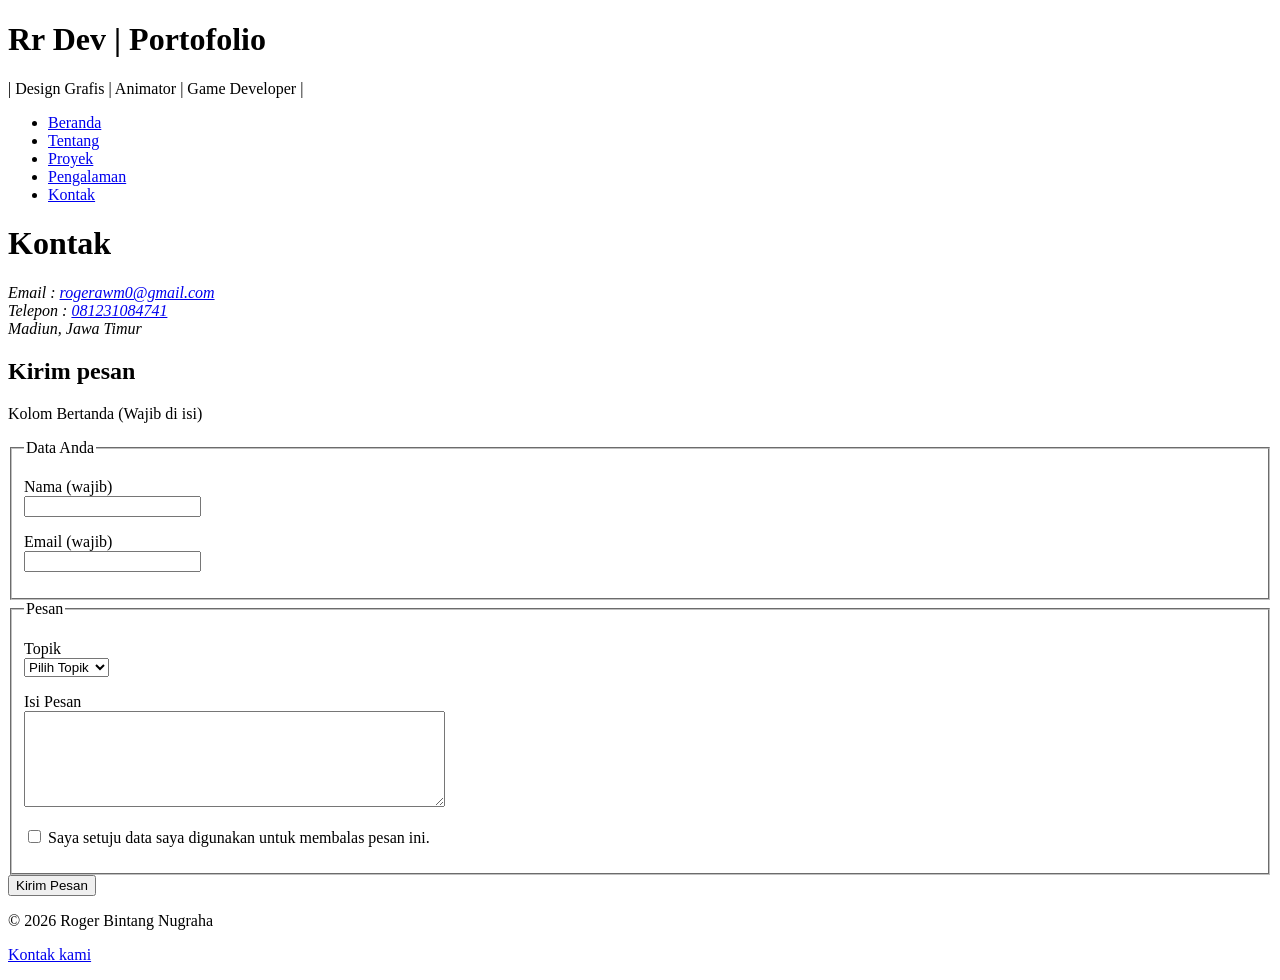
==== Portofolio/Kontak.html @ aab521f7 "Inisiasi tugas Portofolio" ====
<!DOCTYPE html>
<html lang="id">
<head>
    <meta charset="UTF-8">
    <meta name="viewport" content="width=device-width, initial-scale=1.0">
    <title> Beranda | Portofolio </title>
</head>
<body>
    <h1> Rr Dev | Portofolio </h1>
    <p> | Design Grafis | Animator | Game Developer | </p>
    <nav aria-label="Navigasi Utana">
        <ul>
            <li><a href= "index.html" > Beranda </a></li>
            <li><a href= "Tentang.html" > Tentang </a></li>
            <li><a href= "Proyek.html" > Proyek </a></li>
            <li><a href= "Pengalaman.html" > Pengalaman </a></li>
            <li><a href= "Kontak.html" aria-current="page" > Kontak </a></li>
        </ul>
    </nav>
<header>
    <main id="Konten">
        <h1> Kontak </h1>
        <section aria-labelledby="info-title">
            <h2 id="info-title"></h2>
            <address>
                Email   : <a href="mailto:rogerawm0@gmail.com"> rogerawm0@gmail.com </a><br>
                Telepon : <a href="tel: 081231084741"> 081231084741</a><br>
                Madiun, Jawa Timur
            </address>
        </section>
        <section aria-labelledby="form-title">
            <h2 id="form-title"> Kirim pesan </h2>
            <p> Kolom Bertanda (Wajib di isi) </p>
            <form action="https://example.com/kirim-pesan" method="post">
                <fieldset>
                    <legend> Data Anda </legend>
                    <p> 
                        <label for="nama"> Nama (wajib) </label><br>
                        <input id="nama" name="nama" type="text" autocomplete="name" required>
                    </p>
                    <p> 
                        <label for="email"> Email (wajib) </label><br>
                        <input id="email" name="email" type="email" autocomplete="email" required>
                    </p>
                </fieldset>
                <fieldset>
                    <legend> Pesan </legend>
                    <p> 
                        <label for="topik"> Topik </label><br>
                        <select id="topik" name="topik">
                            <option value=" "> Pilih Topik </option>
                            <option value=" Kolaborasi "> Kolaborasi </option>
                            <option value=" Pekerjaan "> Pekerjaan </option>
                            <option value=" Lainnya "> Lainnya </option>
                        </select>
                    </p>
                    <p>
                        <label for="pesan"> Isi Pesan </label><br>
                        <textarea id="pesan" name="pesan" rows="6" cols="50" minlength="20" maxlength="1000" required></textarea>
                    </p>
                    <p>
                        <label>
                            <input type="checkbox" name="setuju" value="ya" required>
                            Saya setuju data saya digunakan untuk membalas pesan ini.
                        </label>
                    </p>
                </fieldset>
                <button type="submit"> Kirim Pesan </button>
            </form>
        </section>
    </main>
    <footer>
            <p> &copy; 2026 Roger Bintang Nugraha </p>
            <p> <a href= "Kontak.html" > Kontak kami </a></p>
        </footer>
</header>
</body>
</html>
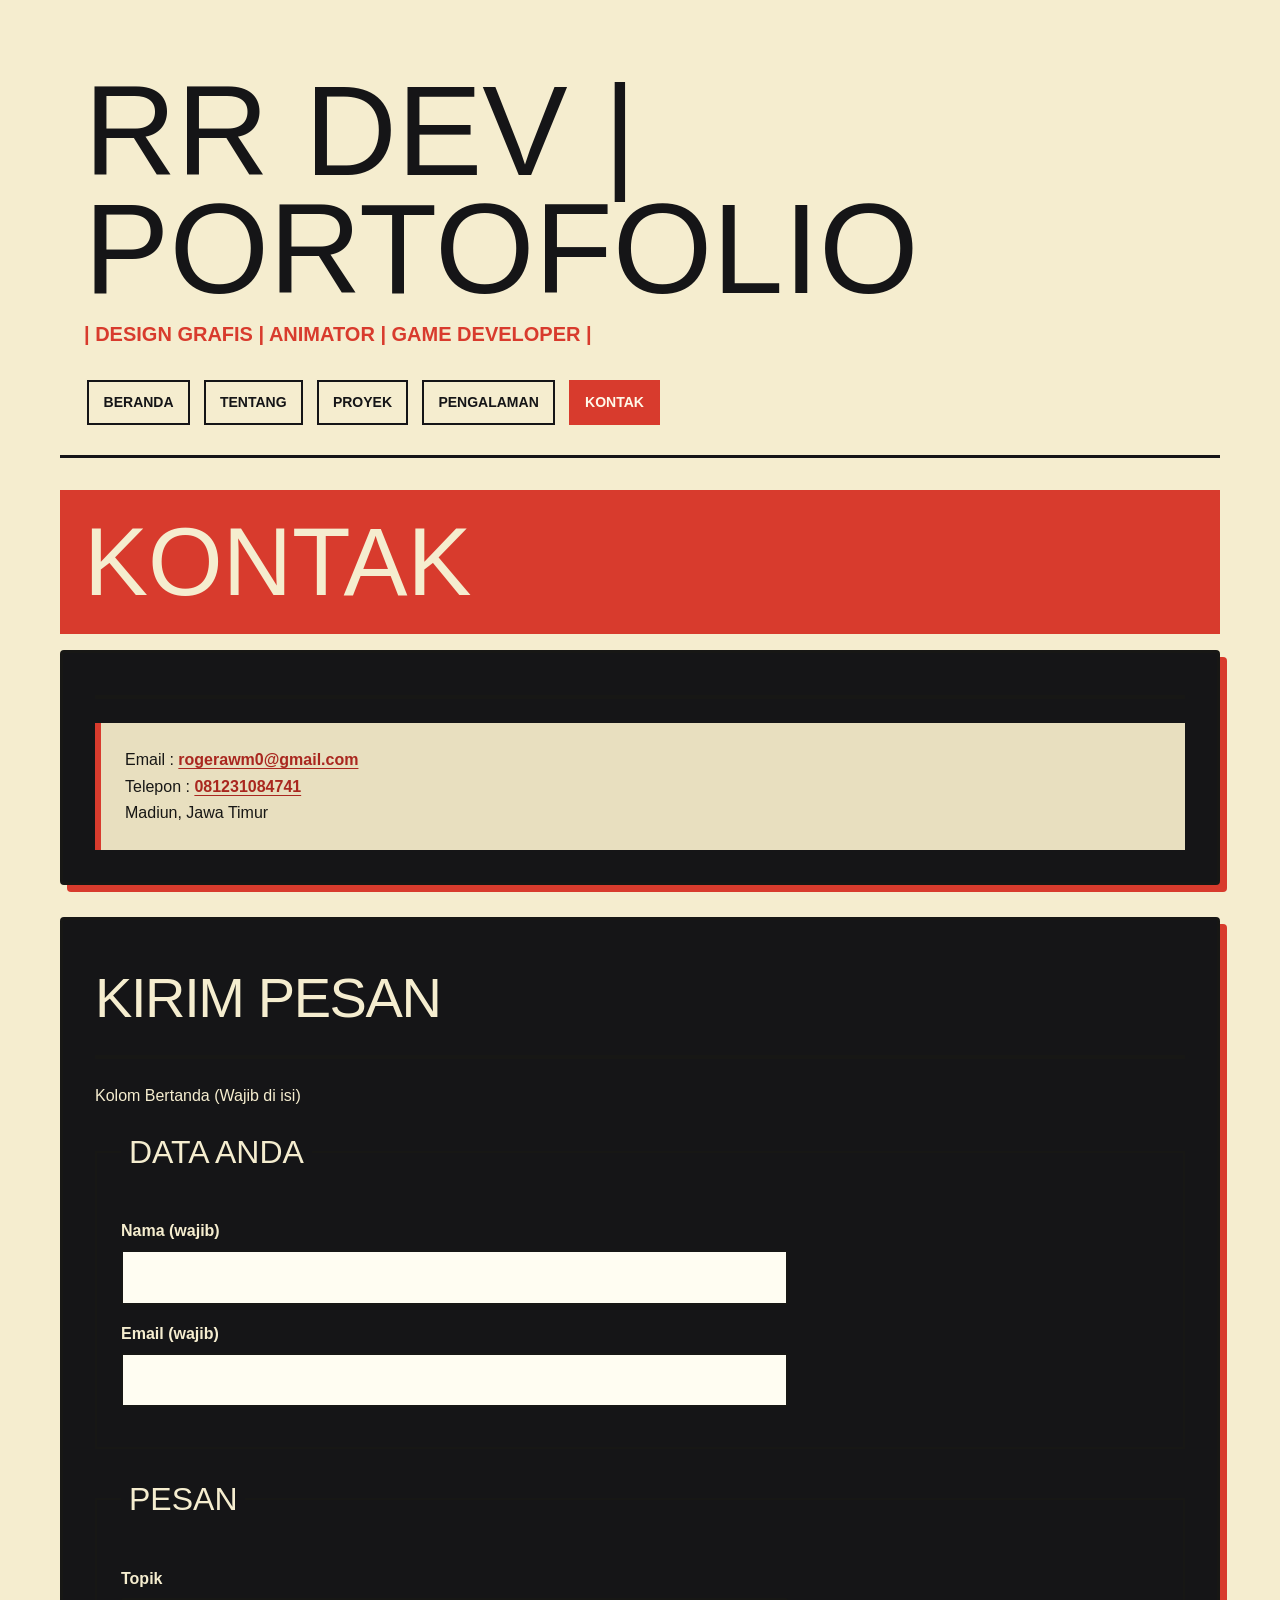
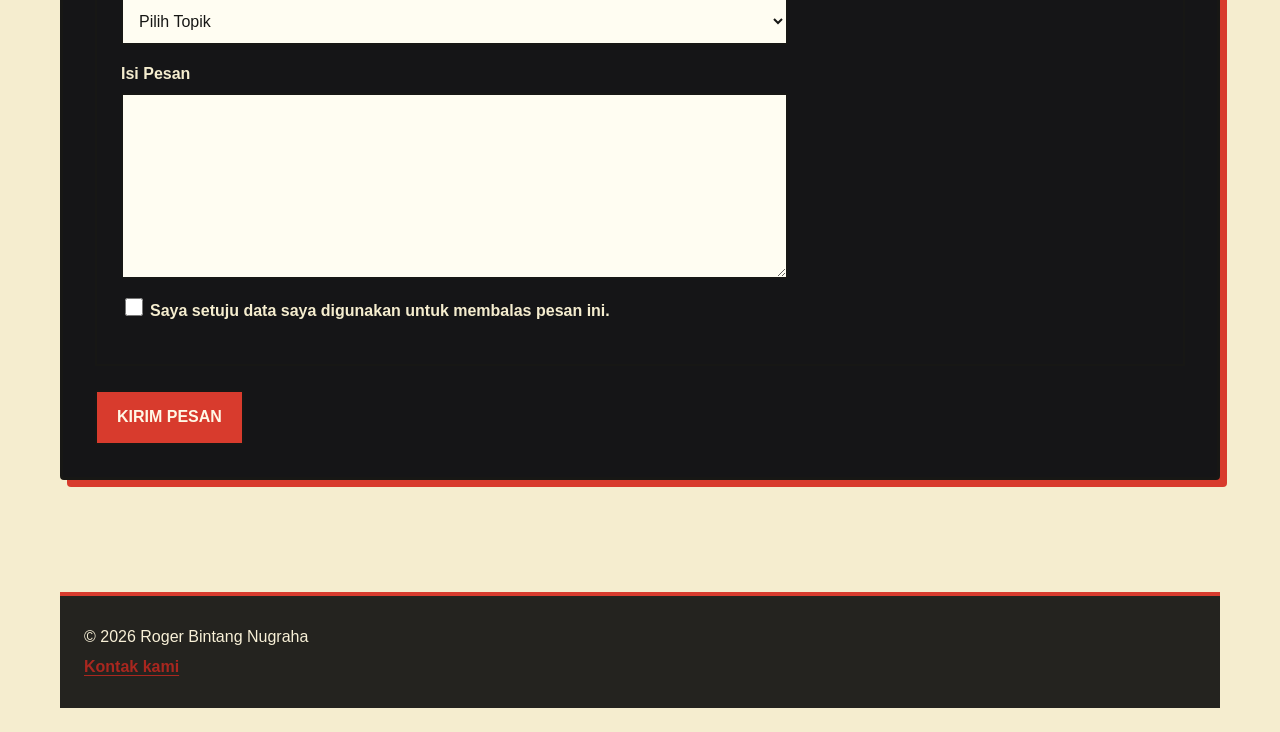
==== commit 78300fbd: "Update file portofolio dan menambah assets" ====
--- a/Portofolio/Kontak.html
+++ b/Portofolio/Kontak.html
@@ -3,6 +3,7 @@
 <head>
     <meta charset="UTF-8">
     <meta name="viewport" content="width=device-width, initial-scale=1.0">
+    <link rel="stylesheet" href="assets/CSS/style.css">
     <title> Beranda | Portofolio </title>
 </head>
 <body>
--- a/Portofolio/assets/CSS/style.css
+++ b/Portofolio/assets/CSS/style.css
@@ -0,0 +1,551 @@
+/* =========================================================
+   RR DEV PORTFOLIO — Editorial / Brutalist Design System
+   Satu stylesheet eksternal untuk seluruh halaman.
+   ========================================================= */
+:root {
+  color-scheme: light;
+  --color-bg: #f5edcf;
+  --color-surface: #151517;
+  --color-surface-alt: #e8dfbf;
+  --color-text: #171715;
+  --color-text-muted: #5f5a4c;
+  --color-on-dark: #f8f0d7;
+  --color-accent: #d83b2d;
+  --color-accent-dark: #a9271f;
+  --color-line: #171715;
+  --color-focus: #f1a928;
+  --space-1: .35rem;
+  --space-2: .65rem;
+  --space-3: 1rem;
+  --space-4: 1.5rem;
+  --space-5: 2rem;
+  --space-6: 3rem;
+  --space-7: 4.5rem;
+  --font-body: Arial, Helvetica, sans-serif;
+  --font-display: Impact, Haettenschweiler, "Arial Narrow Bold", sans-serif;
+  --text-small: .875rem;
+  --text-base: 1rem;
+  --text-large: 1.25rem;
+  --radius-small: 2px;
+  --radius-card: 4px;
+  --radius-pill: 999px;
+  --shadow-hard: 7px 7px 0 var(--color-accent);
+  --shadow-soft: 0 10px 30px rgb(0 0 0 / .18);
+  --motion-fast: 160ms ease;
+  --motion-normal: 240ms ease;
+  --content-width: 1160px;
+}
+
+* { box-sizing: border-box; }
+html { min-width: 320px; scroll-behavior: smooth; }
+body {
+  margin: 0;
+  padding: var(--space-4);
+  background: var(--color-bg);
+  color: var(--color-on-dark);
+  font-family: var(--font-body);
+  font-size: var(--text-base);
+  line-height: 1.65;
+}
+
+/* Umum */
+body > h1 {
+  width: min(100%, var(--content-width));
+  margin: var(--space-4) auto 0;
+  padding: var(--space-4) var(--space-4) 0;
+  color: var(--color-surface);
+  font-family: var(--font-display);
+  font-size: clamp(8rem, 5vw, 5rem);
+  font-weight: 500;
+  line-height: .92;
+  letter-spacing: 0em;
+  text-transform: uppercase;
+}
+body > p {
+  width: min(100%, var(--content-width));
+  margin: 0 auto;
+  padding: var(--space-2) var(--space-4) var(--space-4);
+  color: var(--color-accent);
+  font-size: var(--text-large);
+  font-weight: 800;
+  letter-spacing: 0em;
+  text-transform: uppercase;
+}
+
+nav {
+  position: relative;
+  z-index: 3;
+  width: min(100%, var(--content-width));
+  margin: 0 auto;
+  padding: 0 var(--space-4) var(--space-4);
+  border-bottom: 3px solid var(--color-surface);
+}
+nav ul {
+  display: flex;
+  flex-wrap: wrap;
+  gap: var(--space-2);
+  margin: 0;
+  padding: 0;
+  list-style: none;
+}
+nav a {
+  display: inline-flex;
+  align-items: center;
+  min-height: 42px;
+  padding: .55rem .9rem;
+  border: 2px solid var(--color-surface);
+  color: var(--color-surface);
+  font-size: var(--text-small);
+  font-weight: 800;
+  text-decoration: none;
+  text-transform: uppercase;
+  transition: background-color var(--motion-fast), color var(--motion-fast), transform var(--motion-fast);
+}
+nav a:hover,
+nav a[aria-current="page"] {
+  background: var(--color-accent);
+  border-color: var(--color-accent);
+  color: #fff9e9;
+}
+nav a:hover { transform: translateY(-2px); }
+
+a { color: var(--color-accent-dark); text-underline-offset: .2em; }
+a:hover { color: var(--color-accent); }
+a:focus-visible, button:focus-visible, input:focus-visible,
+select:focus-visible, textarea:focus-visible {
+  outline: 3px solid var(--color-focus);
+  outline-offset: 3px;
+}
+body > header {
+  display: block;
+  width: min(100%, var(--content-width));
+  margin: 0 auto;
+}
+main {
+  display: block;
+  min-width: 0;
+  padding: var(--space-5) 0 var(--space-6);
+}
+main > h1 {
+  margin: 0 0 var(--space-3);
+  padding: var(--space-4);
+  background: var(--color-accent);
+  color: var(--color-bg);
+  font-family: var(--font-display);
+  font-size: clamp(2.5rem, 8vw, 6rem);
+  font-weight: 500;
+  line-height: 1;
+  letter-spacing: 0em;
+  overflow-wrap: anywhere;
+  text-transform: uppercase;
+}
+main > p {
+  max-width: 70ch;
+  margin: 0 0 var(--space-5);
+  color: var(--color-on-dark);
+  font-size: var(--text-large);
+}
+section {
+  min-width: 0;
+  margin: 0 0 var(--space-5);
+  padding: clamp(1rem, 3vw, 2rem);
+  background: var(--color-surface);
+  border: 3px solid var(--color-line);
+  border-radius: var(--radius-card);
+  box-shadow: var(--shadow-hard);
+  color: var(--color-text);
+}
+section > h2 {
+  margin: 0 0 var(--space-4);
+  padding-bottom: var(--space-2);
+  border-bottom: 4px solid var(--color-text);
+  font-family: var(--font-display);
+  font-size: clamp(1.8rem, 5vw, 3.5rem);
+  letter-spacing: -.025em;
+  text-transform: uppercase;
+}
+section[aria-labelledby="featured-tittle"] h2 {
+  color: var(--color-text);
+  margin: 0 0 var(--space-4);
+  padding-bottom: var(--space-2);
+  border-bottom: 4px solid var(--color-text);
+  font-family: var(--font-display);
+  font-size: clamp(1.8rem, 5vw, 3.5rem);
+  font-weight: 500;
+  line-height: .95;
+  letter-spacing: -.025em;
+  text-transform: uppercase;
+}
+section > h3, article h3 {
+  font-family: var(--font-display);
+  font-size: clamp(1.3rem, 3vw, 2rem);
+  line-height: 1;
+  text-transform: uppercase;
+}
+section p, article p { max-width: 75ch; }
+section a, article a { font-weight: 800; }
+section[aria-labelledby="cta-title"] a {
+  display: inline-block;
+  margin: .25rem .25rem .25rem 0;
+  padding: .7rem 1rem;
+  background: var(--color-bg);
+  color: var(--color-surface);
+  border: 2px solid var(--color-text);
+  text-decoration: none;
+  text-transform: uppercase;
+  font-size: var(--text-small);
+}
+section[aria-labelledby="cta-title"] h1{
+  color: var(--color-bg);
+  margin: 0 0 var(--space-3);
+  padding: var(--space-4);
+  background: var(--color-accent);
+  font-family: var(--font-display);
+  font-size: clamp(2.5rem, 8vw, 6rem);
+  font-weight: 500;
+  line-height: 1;
+  letter-spacing: 0em;
+  overflow-wrap: anywhere;
+  text-transform: uppercase;
+}
+section[aria-labelledby="cta-title"] p{
+  color: var(--color-accent-dark);
+  font-weight: 800;
+  font-size: clamp(2rem, 2vw, 2rem);
+}
+section[aria-labelledby="cta-title"] a:hover {
+  background: var(--color-accent);
+  border-color: var(--color-accent);
+  color: #fff;
+}
+article {
+  min-width: 0;
+  padding: var(--space-3);
+  background: var(--color-surface-alt);
+  border: 2px solid var(--color-text);
+  box-shadow: 4px 4px 0 var(--color-text);
+}
+article h2, article h3 { 
+  margin-top: 0;
+  font-weight: 700;
+ }
+figure { min-width: 0; margin: 0 0 var(--space-3); }
+figure img, figure video {
+  display: block;
+  margin-left: auto;
+  margin-right: auto;
+  width: 100%;
+  max-width: 100%;
+  height: auto;
+  border: 2px solid var(--color-text);
+  background: #111;
+  object-fit: cover;
+}
+figcaption {
+  padding-top: var(--space-1);
+  margin-left: auto;
+  margin-right: auto;
+  color: var(--color-accent-dark);
+  font-size: var(--text-small);
+  font-weight: 700;
+}
+article p:last-child { margin-bottom: 0; }
+
+/* Beranda */
+section[aria-labelledby="hero-title"] {
+  display: grid;
+  grid-template-columns: minmax(0, 1.1fr) minmax(180px, .9fr);
+  align-items: center;
+  gap: var(--space-4);
+  background: var(--color-surface);
+}
+section[aria-labelledby="hero-title"] h1 {
+  margin: 0;
+  color: var(--color-bg);
+  font-family: var(--font-display);
+  font-size: clamp(2.5rem, 8vw, 6rem);
+  line-height: 1;
+  letter-spacing: 0em;
+  overflow-wrap: anywhere;
+  text-transform: uppercase;
+}
+section[aria-labelledby="hero-title"] p { 
+  grid-column: 1;
+  margin: 1;
+  color: var(--color-accent);
+  font-weight: 600;
+
+ }
+ section[aria-labelledby="hero-title"] img {
+  display: block;
+  width: 100%;
+  max-width: 420px;
+  height: auto;
+  grid-column: 2;
+  grid-row: 1 / 2;
+  border: 3px solid var(--color-bg);
+  object-fit: cover;
+}
+section[aria-labelledby="hero-title"] p:last-child { align-self: start; }
+section[aria-labelledby="hero-title"] a{
+  display: inline-block;
+  margin: .25rem .25rem .25rem 0;
+  padding: .7rem 1rem;
+  background: var(--color-bg);
+  color: var(--color-surface);
+  border: 2px solid var(--color-text);
+  text-decoration: none;
+  text-transform: uppercase;
+  font-size: var(--text-small);
+}
+section[aria-labelledby="hero-title"] a:hover{
+  background: var(--color-accent);
+  border-color: var(--color-accent);
+  color: #fff;
+}
+section[aria-labelledby="featured-tittle"],
+section[aria-labelledby="list-titile"] {
+  display: grid;
+  grid-template-columns: repeat(2, minmax(0, 1fr));
+  align-items: stretch;
+  gap: var(--space-4);
+}
+section[aria-labelledby="featured-tittle"] > h1,
+section[aria-labelledby="list-titile"] > h2 {
+  grid-column: 1 / -1;
+  margin: 0;
+  padding-bottom: var(--space-2);
+  border-bottom: 4px solid var(--color-bg);
+  color: var(--color-bg);
+  font-family: var(--font-display);
+  font-size: clamp(2rem, 5vw, 3.5rem);
+  line-height: .95;
+  text-transform: uppercase;
+}
+
+/* Tentang */
+section[aria-labelledby="bio-title"] figure {
+  display: grid;
+  grid-template-columns: minmax(0, 1fr);
+  gap: var(--space-2);
+}
+section[aria-labelledby="bio-title"] h2{
+  color: var(--color-bg);
+  letter-spacing: 0em;
+  font-size: clamp(3rem, 3vw, 3rem);
+}
+section[aria-labelledby="bio-title"] p{
+  color: var(--color-bg);
+  margin-left: auto;
+  margin-right: auto;
+}
+section[aria-labelledby="bio-title"] figure img { max-width: 420px; }
+ul, ol { padding-left: 1.35rem; }
+section[aria-labelledby="skill-title"] h2,h3{
+  color: var(--color-bg);
+  font-weight: 500;
+}
+li {
+  color: var(--color-accent-dark); 
+  padding-left: .2rem; margin-block: .35rem; }
+dl { 
+  color: var(--color-bg);
+  display: grid;  
+  gap: .5rem 1rem; 
+}
+section[aria-labelledby="fact-title"] h2{
+  color: var(--color-bg);
+  font-weight: 500;
+}
+dt { 
+  color: var(--color-bg);
+  font-weight: 900; 
+  text-transform: 
+  uppercase;
+}
+dd { 
+  margin: 0;
+  color: var(--color-accent-dark);
+ }
+
+/* Table */
+table {
+  width: 100%;
+  border-collapse: collapse;
+  background: var(--color-surface);
+  color: var(--color-text);
+  font-size: .95rem;
+}
+caption {
+  padding: var(--space-3);
+  background: var(--color-accent-dark);
+  color: var(--color-bg);
+  font-weight: 800;
+  text-align: left;
+}
+
+/* Pengalaman */
+section[aria-labelledby="edu-title"] h2{
+  color: var(--color-bg);
+  font-weight: 500;
+}
+section[aria-labelledby="exp-title"] h2{
+  color: var(--color-bg);
+  font-weight: 500;
+}
+section[aria-labelledby="exp-title"] h3{
+  color: var(--color-text);
+  font-weight: 500;
+}
+section[aria-labelledby="cv-title"] h2{
+  color: var(--color-bg);
+  font-weight: 500;
+}
+th, td { padding: .8rem; border: 1px solid #aaa18a; text-align: left; vertical-align: top; }
+thead { background: var(--color-bg); color: var(--color-text); }
+thead th { font-weight: 900; }
+tbody tr:nth-child(even) { background: var(--color-surface-alt); }
+th[scope="row"] { background: var(--color-surface-alt); }
+
+/* Proyek */
+section[aria-labelledby="list-title"] h2{
+  color: var(--color-bg);
+  font-weight: 500;
+}
+section[aria-labelledby="list-title"] h3{
+  color: var(--color-text);
+  font-size: clamp(2rem, 2vw, 2rem);;
+}
+/* Kontak */
+section[aria-labelledby="form-title"] p, h2{
+  color: var(--color-bg);
+  font-weight: 500;
+}
+address {
+  padding: var(--space-4);
+  background: var(--color-surface-alt);
+  border-left: 6px solid var(--color-accent);
+  font-style: normal;
+  overflow-wrap: anywhere;
+}
+form { display: grid; gap: var(--space-4); }
+fieldset {
+  min-width: 0;
+  margin: 0;
+  padding: var(--space-4);
+  border: 2px solid var(--color-text);
+}
+legend {
+  padding: 0 .5rem;
+  font-family: var(--font-display);
+  font-size: 2rem;
+  font-weight: 500;
+  color: var(--color-bg);
+  text-transform: uppercase;
+}
+label { font-weight: 800; }
+input:not([type="checkbox"]), select, textarea {
+  display: block;
+  width: 100%;
+  max-width: 100%;
+  min-height: 44px;
+  margin-top: .35rem;
+  padding: .75rem;
+  border: 2px solid var(--color-text);
+  border-radius: var(--radius-small);
+  background: #fffdf2;
+  color: #171715;
+  font: inherit;
+}
+input[type="checkbox"] { width: 1.1rem; height: 1.1rem; accent-color: var(--color-accent); }
+textarea { resize: vertical; }
+button {
+  justify-self: start;
+  min-height: 44px;
+  padding: .75rem 1.25rem;
+  border: 2px solid var(--color-text);
+  border-radius: var(--radius-small);
+  background: var(--color-accent);
+  color: #fff8e6;
+  font: inherit;
+  font-weight: 900;
+  text-transform: uppercase;
+  cursor: pointer;
+  transition: transform var(--motion-fast), background-color var(--motion-fast);
+}
+button:hover { background: var(--color-accent-dark); transform: translateY(-2px); }
+
+/* Footer */
+footer {
+  margin-top: var(--space-5);
+  padding: var(--space-4);
+  border-top: 4px solid var(--color-accent);
+  background: #24231f;
+  color: var(--color-on-dark);
+}
+footer p { margin: .25rem 0; }
+footer a { 
+  color: var(--color-surface); 
+  font-weight: 800; 
+  color: var(--color-accent-dark);
+}
+
+/* Tablet and mobile-first responsive refinements */
+@media (max-width: 700px) {
+  body { padding: .65rem; }
+  body > h1 { margin-top: .65rem; padding: 1rem .5rem 0; font-size: clamp(2rem, 12vw, 3.5rem); }
+  body > p { padding: .5rem .5rem 1rem; font-size: .75rem; letter-spacing: .08em; }
+  nav { padding: 0 .25rem 1rem; }
+  nav ul { gap: .4rem; }
+  nav a { min-height: 40px; padding: .45rem .65rem; font-size: .75rem; }
+  main { padding: 1.5rem 0 2rem; }
+  main > h1 { padding: 1.25rem .9rem; font-size: clamp(2.4rem, 13vw, 4rem); }
+  main > p { font-size: 1rem; }
+  section { padding: 1rem; margin-bottom: 1.5rem; box-shadow: 4px 4px 0 var(--color-accent); }
+  section[aria-labelledby="hero-title"] { grid-template-columns: minmax(0, 1fr); }
+  section[aria-labelledby="hero-title"] h1 { grid-column: 1; font-size: clamp(2.4rem, 13vw, 4rem); }
+  section[aria-labelledby="hero-title"] img { grid-column: 1; grid-row: auto; max-width: 100%; }
+  section[aria-labelledby="featured-tittle"], section[aria-labelledby="list-titile"] { grid-template-columns: minmax(0, 1fr); gap: 1rem; }
+  section[aria-labelledby="featured-tittle"] > h1, section[aria-labelledby="list-titile"] > h2 { grid-column: 1; }
+  article { padding: .75rem; }
+  dl { grid-template-columns: 1fr; gap: .1rem; }
+  dd { margin-bottom: .65rem; }
+  table { display: block; max-width: 100%; overflow-x: auto; }
+  th, td { min-width: 7.5rem; padding: .6rem; }
+  fieldset { padding: .85rem; }
+  footer { padding: 1rem; }
+}
+
+/* Dark scheme support, while preserving the editorial red accent. */
+@media (prefers-color-scheme: dark) {
+  :root {
+    --color-bg: #151517;
+    --color-surface: #f5edcf;
+    --color-surface-alt: #302e28;
+    --color-text: #f6eed5;
+    --color-text-muted: #d0c7ae;
+    --color-on-dark: #f8f0d7;
+    --color-line: #f6eed5;
+    --color-accent-dark:#a9271f;
+    --shadow-hard: 5px 5px 0 #d83b2d;
+  }
+  section, article { color: var(--color-text); }
+  section > h2, section[aria-labelledby="featured-tittle"] > h1,
+  section[aria-labelledby="list-titile"] > h2 { border-color: var(--color-text); }
+  article { background: #302e28; border-color: var(--color-text); box-shadow: 4px 4px 0 #d83b2d; }
+  figcaption, dl dd { color: var(--color-text-muted); }
+  table { background: #25241f; color: var(--color-text); }
+  th, td { border-color: #625d50; }
+  tbody tr:nth-child(even), th[scope="row"] { background: #302e28; }
+  address { background: #302e28; }
+  footer { background: #090909; }
+}
+
+@media (prefers-reduced-motion: reduce) {
+  *, *::before, *::after {
+    scroll-behavior: auto !important;
+    animation-duration: .01ms !important;
+    animation-iteration-count: 1 !important;
+    transition-duration: .01ms !important;
+  }
+}
